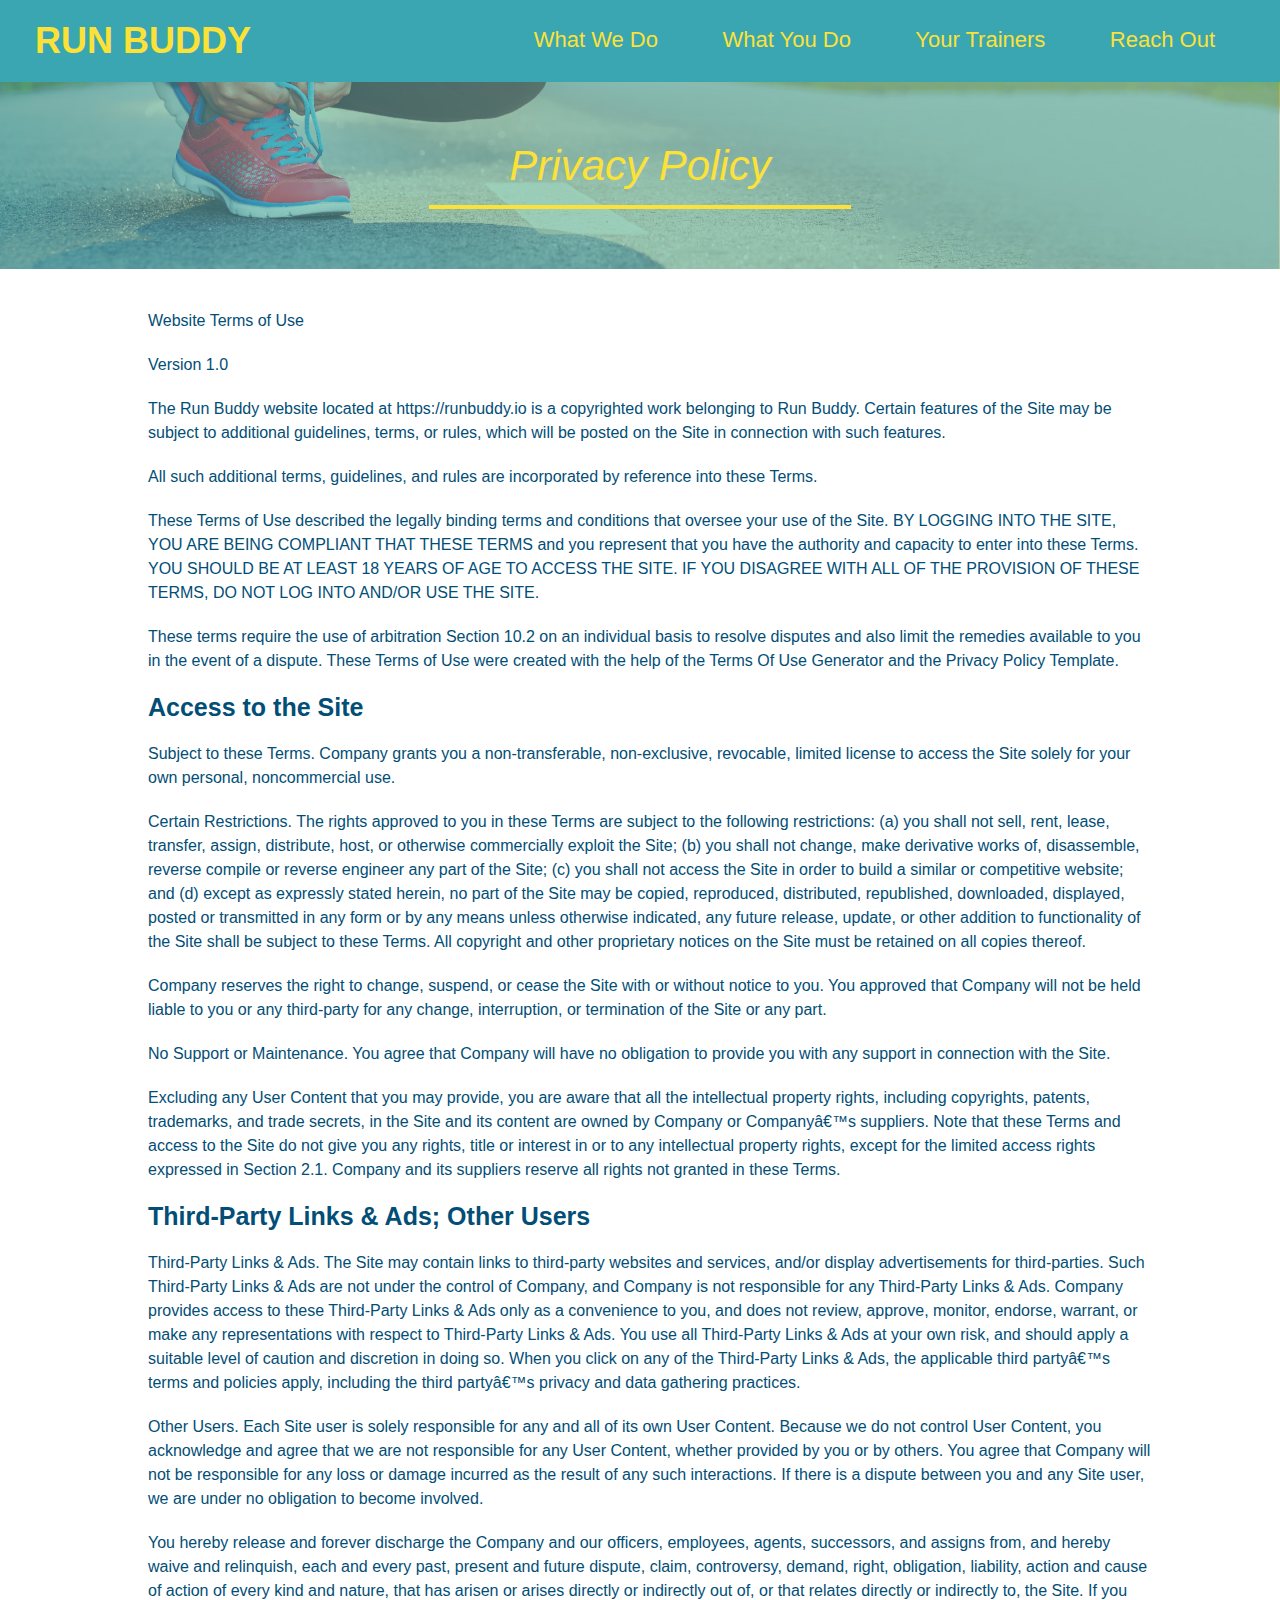
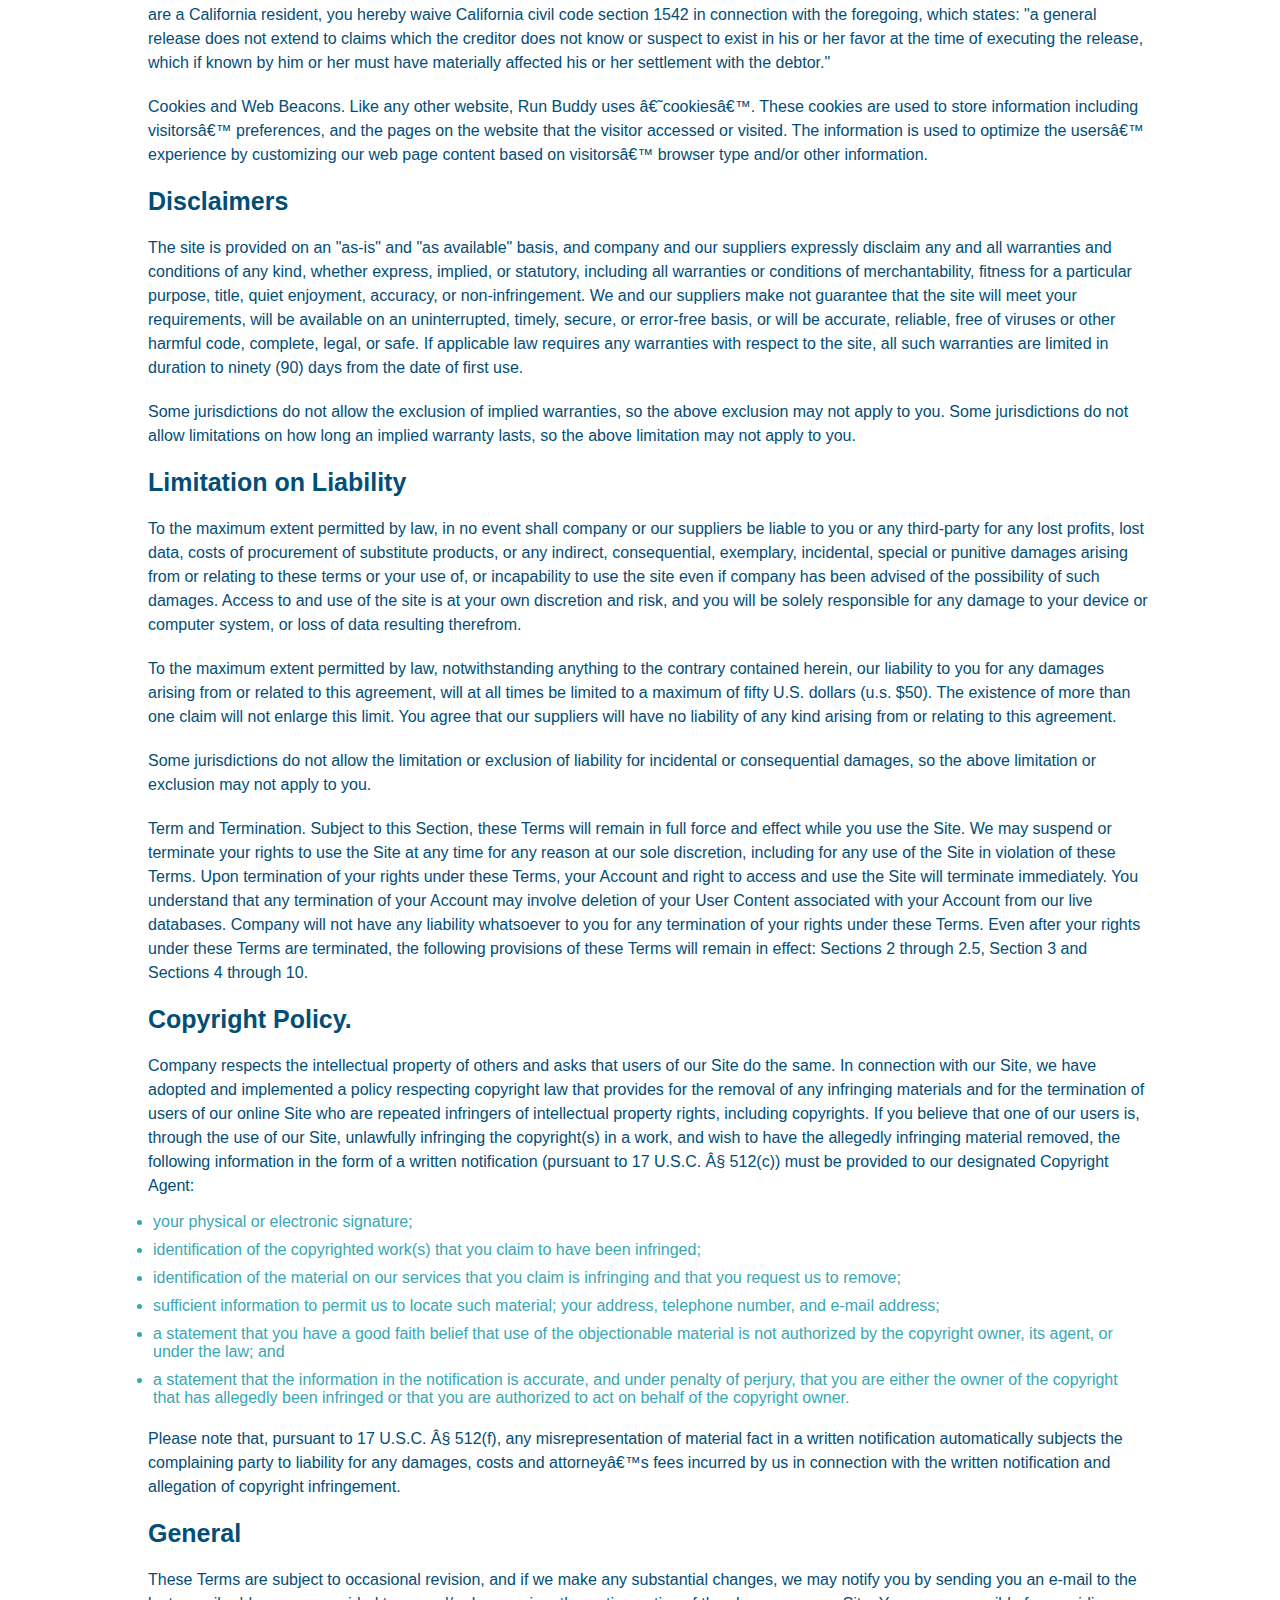
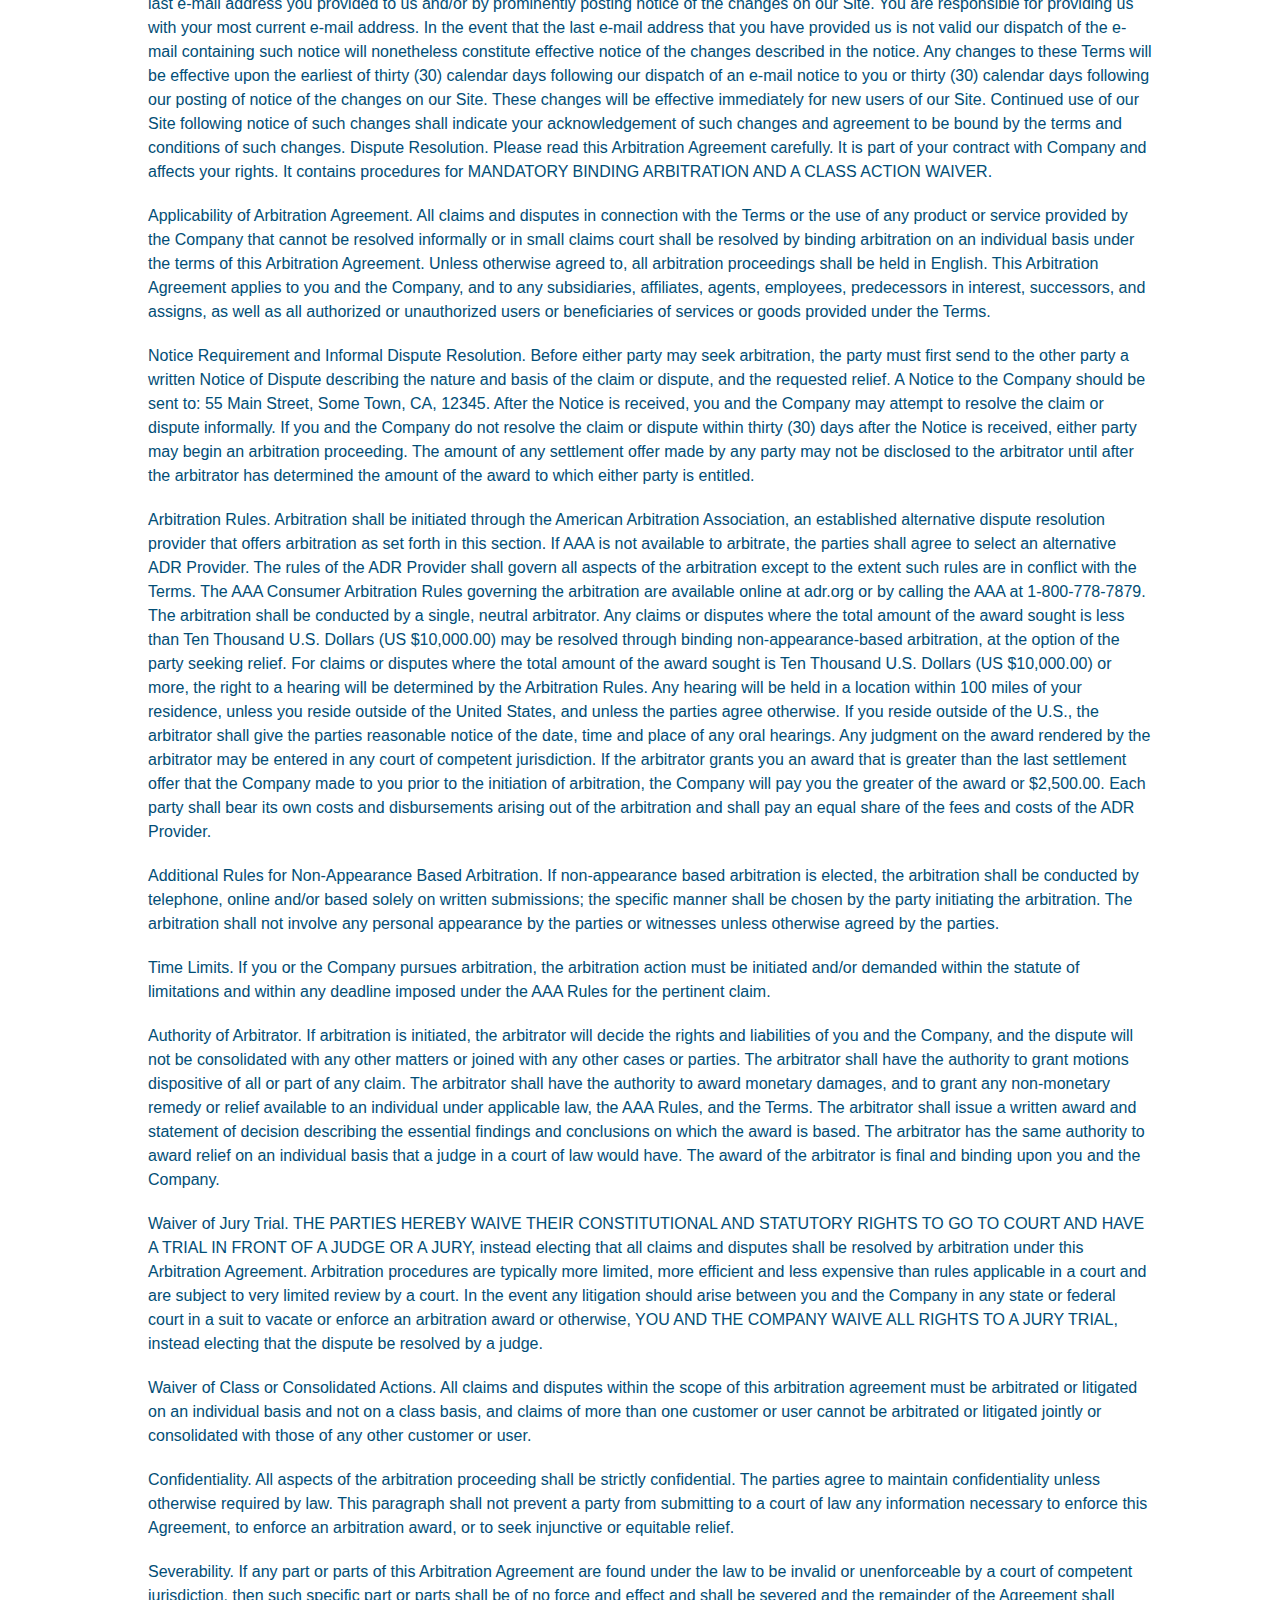
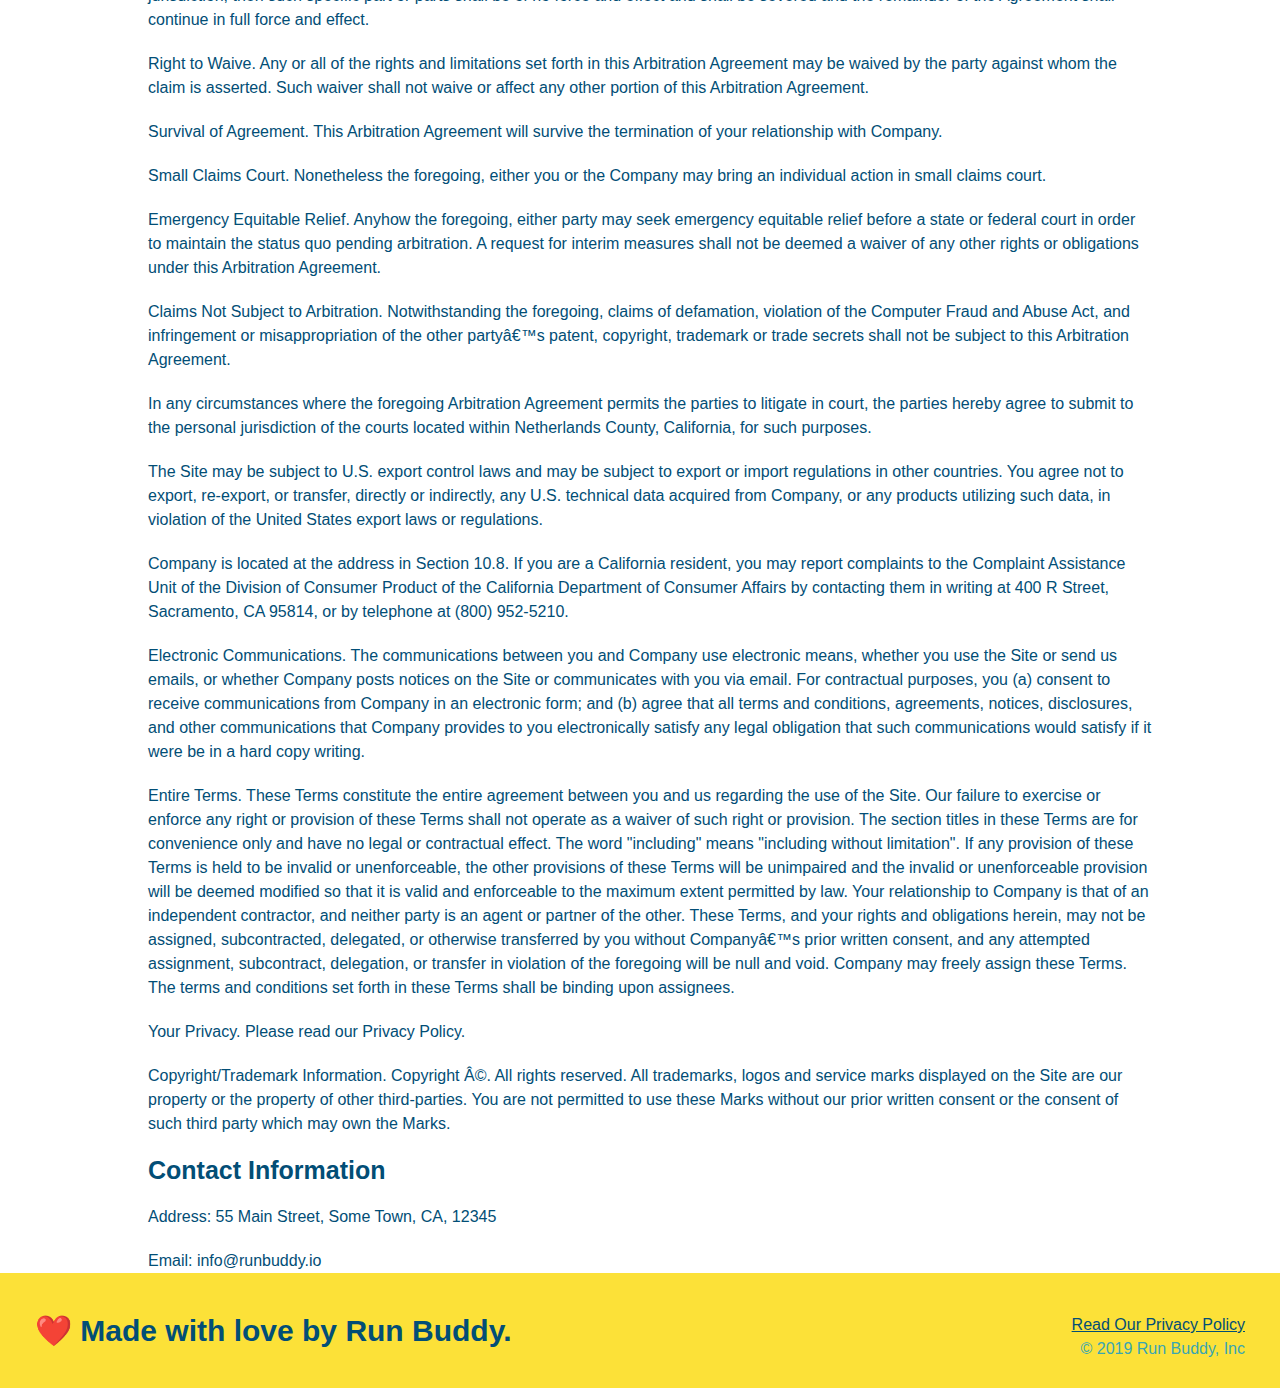
==== privacy-policy.html @ 6345a409 "added secondary style sheet and privacy" ====
<!DOCTYPE html>
<html lang="en">
    <head>
        <meta charset="UTF-8" />
        <link rel="stylesheet" href="./assets/css/style.css" />
        <link rel="stylesheet" href="./assets/css/secondary-styles.css" />
        <title>Privacy Policy - Run Buddy</title>
    </head>

    <body>
        <header>
    
            <h1>
              <a href="index.html">RUN BUDDY</a>
            </h1>
            
            <nav>
        
              <ul>
                <li>
                  <a href="./index.html#what-we-do">What We Do</a>
                </li>
        
                <li>
                  <a href="./index.html#what-you-do">What You Do</a>
                </li>
        
                <li>
                  <a href="./index.html#your-trainers">Your Trainers</a>
                </li>
        
                <li>
                  <a href="./index.html#reach-out">Reach Out</a>
                </li>
        
              </ul>
        
            </nav>
            
          </header>
    <section class="hero">
         <h2 class="page-title">
           Privacy Policy
            </h2>
    </section>
    <article class="secondary-content">
        <p>
            Website Terms of Use
          </p>
    
          <p>
            Version 1.0
          </p>
    
          <p>
            The Run Buddy website located at https://runbuddy.io is a copyrighted work belonging to Run Buddy. Certain
            features of the Site may be subject to additional guidelines, terms, or rules, which will be posted on the Site
            in connection with such features.
          </p>
    
          <p>
            All such additional terms, guidelines, and rules are incorporated by reference into these Terms.
          </p>
    
          <p>
            These Terms of Use described the legally binding terms and conditions that oversee your use of the Site. BY
            LOGGING INTO THE SITE, YOU ARE BEING COMPLIANT THAT THESE TERMS and you represent that you have the authority
            and capacity to enter into these Terms. YOU SHOULD BE AT LEAST 18 YEARS OF AGE TO ACCESS THE SITE. IF YOU
            DISAGREE WITH ALL OF THE PROVISION OF THESE TERMS, DO NOT LOG INTO AND/OR USE THE SITE.
          </p>
    
          <p>
            These terms require the use of arbitration Section 10.2 on an individual basis to resolve disputes and also
            limit the remedies available to you in the event of a dispute. These Terms of Use were created with the help of
            the Terms Of Use Generator and the Privacy Policy Template.
          </p>
    
          <h3>
            Access to the Site
          </h3>
    
          <p>
            Subject to these Terms. Company grants you a non-transferable, non-exclusive, revocable, limited license to
            access the Site solely for your own personal, noncommercial use.
          </p>
    
          <p>
            Certain Restrictions. The rights approved to you in these Terms are subject to the following restrictions: (a)
            you shall not sell, rent, lease, transfer, assign, distribute, host, or otherwise commercially exploit the Site;
            (b) you shall not change, make derivative works of, disassemble, reverse compile or reverse engineer any part of
            the Site; (c) you shall not access the Site in order to build a similar or competitive website; and (d) except
            as expressly stated herein, no part of the Site may be copied, reproduced, distributed, republished, downloaded,
            displayed, posted or transmitted in any form or by any means unless otherwise indicated, any future release,
            update, or other addition to functionality of the Site shall be subject to these Terms. All copyright and other
            proprietary notices on the Site must be retained on all copies thereof.
          </p>
    
          <p>
            Company reserves the right to change, suspend, or cease the Site with or without notice to you. You approved
            that Company will not be held liable to you or any third-party for any change, interruption, or termination of
            the Site or any part.
          </p>
    
          <p>
            No Support or Maintenance. You agree that Company will have no obligation to provide you with any support in
            connection with the Site.
          </p>
    
          <p>
            Excluding any User Content that you may provide, you are aware that all the intellectual property rights,
            including copyrights, patents, trademarks, and trade secrets, in the Site and its content are owned by Company
            or Companyâ€™s suppliers. Note that these Terms and access to the Site do not give you any rights, title or
            interest in or to any intellectual property rights, except for the limited access rights expressed in Section
            2.1. Company and its suppliers reserve all rights not granted in these Terms.
          </p>
    
          <h3>
            Third-Party Links & Ads; Other Users
          </h3>
    
          <p>
            Third-Party Links & Ads. The Site may contain links to third-party websites and services, and/or display
            advertisements for third-parties. Such Third-Party Links & Ads are not under the control of Company, and Company
            is not responsible for any Third-Party Links & Ads. Company provides access to these Third-Party Links & Ads
            only as a convenience to you, and does not review, approve, monitor, endorse, warrant, or make any
            representations with respect to Third-Party Links & Ads. You use all Third-Party Links & Ads at your own risk,
            and should apply a suitable level of caution and discretion in doing so. When you click on any of the
            Third-Party Links & Ads, the applicable third partyâ€™s terms and policies apply, including the third partyâ€™s
            privacy and data gathering practices.
          </p>
    
          <p>
            Other Users. Each Site user is solely responsible for any and all of its own User Content. Because we do not
            control User Content, you acknowledge and agree that we are not responsible for any User Content, whether
            provided by you or by others. You agree that Company will not be responsible for any loss or damage incurred as
            the result of any such interactions. If there is a dispute between you and any Site user, we are under no
            obligation to become involved.
          </p>
    
          <p>
            You hereby release and forever discharge the Company and our officers, employees, agents, successors, and
            assigns from, and hereby waive and relinquish, each and every past, present and future dispute, claim,
            controversy, demand, right, obligation, liability, action and cause of action of every kind and nature, that has
            arisen or arises directly or indirectly out of, or that relates directly or indirectly to, the Site. If you are
            a California resident, you hereby waive California civil code section 1542 in connection with the foregoing,
            which states: "a general release does not extend to claims which the creditor does not know or suspect to exist
            in his or her favor at the time of executing the release, which if known by him or her must have materially
            affected his or her settlement with the debtor."
          </p>
    
          <p>
            Cookies and Web Beacons. Like any other website, Run Buddy uses â€˜cookiesâ€™. These cookies are used to store
            information including visitorsâ€™ preferences, and the pages on the website that the visitor accessed or visited.
            The information is used to optimize the usersâ€™ experience by customizing our web page content based on visitorsâ€™
            browser type and/or other information.
          </p>
    
          <h3>
            Disclaimers
          </h3>
    
          <p>
            The site is provided on an "as-is" and "as available" basis, and company and our suppliers expressly disclaim
            any and all warranties and conditions of any kind, whether express, implied, or statutory, including all
            warranties or conditions of merchantability, fitness for a particular purpose, title, quiet enjoyment, accuracy,
            or non-infringement. We and our suppliers make not guarantee that the site will meet your requirements, will be
            available on an uninterrupted, timely, secure, or error-free basis, or will be accurate, reliable, free of
            viruses or other harmful code, complete, legal, or safe. If applicable law requires any warranties with respect
            to the site, all such warranties are limited in duration to ninety (90) days from the date of first use.
          </p>
    
          <p>
            Some jurisdictions do not allow the exclusion of implied warranties, so the above exclusion may not apply to
            you. Some jurisdictions do not allow limitations on how long an implied warranty lasts, so the above limitation
            may not apply to you.
          </p>
    
          <h3>
            Limitation on Liability
          </h3>
    
          <p>
            To the maximum extent permitted by law, in no event shall company or our suppliers be liable to you or any
            third-party for any lost profits, lost data, costs of procurement of substitute products, or any indirect,
            consequential, exemplary, incidental, special or punitive damages arising from or relating to these terms or
            your use of, or incapability to use the site even if company has been advised of the possibility of such
            damages. Access to and use of the site is at your own discretion and risk, and you will be solely responsible
            for any damage to your device or computer system, or loss of data resulting therefrom.
          </p>
    
          <p>
            To the maximum extent permitted by law, notwithstanding anything to the contrary contained herein, our liability
            to you for any damages arising from or related to this agreement, will at all times be limited to a maximum of
            fifty U.S. dollars (u.s. $50). The existence of more than one claim will not enlarge this limit. You agree that
            our suppliers will have no liability of any kind arising from or relating to this agreement.
          </p>
    
          <p>
            Some jurisdictions do not allow the limitation or exclusion of liability for incidental or consequential
            damages, so the above limitation or exclusion may not apply to you.
          </p>
    
          <p>
            Term and Termination. Subject to this Section, these Terms will remain in full force and effect while you use
            the Site. We may suspend or terminate your rights to use the Site at any time for any reason at our sole
            discretion, including for any use of the Site in violation of these Terms. Upon termination of your rights under
            these Terms, your Account and right to access and use the Site will terminate immediately. You understand that
            any termination of your Account may involve deletion of your User Content associated with your Account from our
            live databases. Company will not have any liability whatsoever to you for any termination of your rights under
            these Terms. Even after your rights under these Terms are terminated, the following provisions of these Terms
            will remain in effect: Sections 2 through 2.5, Section 3 and Sections 4 through 10.
          </p>
    
          <h3>
            Copyright Policy.
          </h3>
    
          <p>
            Company respects the intellectual property of others and asks that users of our Site do the same. In connection
            with our Site, we have adopted and implemented a policy respecting copyright law that provides for the removal
            of any infringing materials and for the termination of users of our online Site who are repeated infringers of
            intellectual property rights, including copyrights. If you believe that one of our users is, through the use of
            our Site, unlawfully infringing the copyright(s) in a work, and wish to have the allegedly infringing material
            removed, the following information in the form of a written notification (pursuant to 17 U.S.C. Â§ 512(c)) must
            be provided to our designated Copyright Agent:
          </p>
    
          <ul>
            <li>
              your physical or electronic signature;
            </li>
            <li>
              identification of the copyrighted work(s) that you claim to have been infringed;
            </li>
            <li>
              identification of the material on our services that you claim is infringing and that you request us to remove;
            </li>
            <li>
              sufficient information to permit us to locate such material; your address, telephone number, and e-mail
              address;
            </li>
            <li>
              a statement that you have a good faith belief that use of the objectionable material is not authorized by the
              copyright owner, its agent, or under the law; and
            </li>
            <li>
              a statement that the information in the notification is accurate, and under penalty of perjury, that you are
              either the owner of the copyright that has allegedly been infringed or that you are authorized to act on
              behalf of the copyright owner.
            </li>
          </ul>
    
          <p>
            Please note that, pursuant to 17 U.S.C. Â§ 512(f), any misrepresentation of material fact in a written
            notification automatically subjects the complaining party to liability for any damages, costs and attorneyâ€™s
            fees incurred by us in connection with the written notification and allegation of copyright infringement.
          </p>
    
          <h3>
            General
          </h3>
    
          <p>
            These Terms are subject to occasional revision, and if we make any substantial changes, we may notify you by
            sending you an e-mail to the last e-mail address you provided to us and/or by prominently posting notice of the
            changes on our Site. You are responsible for providing us with your most current e-mail address. In the event
            that the last e-mail address that you have provided us is not valid our dispatch of the e-mail containing such
            notice will nonetheless constitute effective notice of the changes described in the notice. Any changes to these
            Terms will be effective upon the earliest of thirty (30) calendar days following our dispatch of an e-mail
            notice to you or thirty (30) calendar days following our posting of notice of the changes on our Site. These
            changes will be effective immediately for new users of our Site. Continued use of our Site following notice of
            such changes shall indicate your acknowledgement of such changes and agreement to be bound by the terms and
            conditions of such changes. Dispute Resolution. Please read this Arbitration Agreement carefully. It is part of
            your contract with Company and affects your rights. It contains procedures for MANDATORY BINDING ARBITRATION AND
            A CLASS ACTION WAIVER.
          </p>
    
          <p>
            Applicability of Arbitration Agreement. All claims and disputes in connection with the Terms or the use of any
            product or service provided by the Company that cannot be resolved informally or in small claims court shall be
            resolved by binding arbitration on an individual basis under the terms of this Arbitration Agreement. Unless
            otherwise agreed to, all arbitration proceedings shall be held in English. This Arbitration Agreement applies to
            you and the Company, and to any subsidiaries, affiliates, agents, employees, predecessors in interest,
            successors, and assigns, as well as all authorized or unauthorized users or beneficiaries of services or goods
            provided under the Terms.
          </p>
    
          <p>
            Notice Requirement and Informal Dispute Resolution. Before either party may seek arbitration, the party must
            first send to the other party a written Notice of Dispute describing the nature and basis of the claim or
            dispute, and the requested relief. A Notice to the Company should be sent to: 55 Main Street, Some Town, CA,
            12345. After the Notice is received, you and the Company may attempt to resolve the claim or dispute informally.
            If you and the Company do not resolve the claim or dispute within thirty (30) days after the Notice is received,
            either party may begin an arbitration proceeding. The amount of any settlement offer made by any party may not
            be disclosed to the arbitrator until after the arbitrator has determined the amount of the award to which either
            party is entitled.
          </p>
    
          <p>
            Arbitration Rules. Arbitration shall be initiated through the American Arbitration Association, an established
            alternative dispute resolution provider that offers arbitration as set forth in this section. If AAA is not
            available to arbitrate, the parties shall agree to select an alternative ADR Provider. The rules of the ADR
            Provider shall govern all aspects of the arbitration except to the extent such rules are in conflict with the
            Terms. The AAA Consumer Arbitration Rules governing the arbitration are available online at adr.org or by
            calling the AAA at 1-800-778-7879. The arbitration shall be conducted by a single, neutral arbitrator. Any
            claims or disputes where the total amount of the award sought is less than Ten Thousand U.S. Dollars (US
            $10,000.00) may be resolved through binding non-appearance-based arbitration, at the option of the party seeking
            relief. For claims or disputes where the total amount of the award sought is Ten Thousand U.S. Dollars (US
            $10,000.00) or more, the right to a hearing will be determined by the Arbitration Rules. Any hearing will be
            held in a location within 100 miles of your residence, unless you reside outside of the United States, and
            unless the parties agree otherwise. If you reside outside of the U.S., the arbitrator shall give the parties
            reasonable notice of the date, time and place of any oral hearings. Any judgment on the award rendered by the
            arbitrator may be entered in any court of competent jurisdiction. If the arbitrator grants you an award that is
            greater than the last settlement offer that the Company made to you prior to the initiation of arbitration, the
            Company will pay you the greater of the award or $2,500.00. Each party shall bear its own costs and
            disbursements arising out of the arbitration and shall pay an equal share of the fees and costs of the ADR
            Provider.
          </p>
    
          <p>
            Additional Rules for Non-Appearance Based Arbitration. If non-appearance based arbitration is elected, the
            arbitration shall be conducted by telephone, online and/or based solely on written submissions; the specific
            manner shall be chosen by the party initiating the arbitration. The arbitration shall not involve any personal
            appearance by the parties or witnesses unless otherwise agreed by the parties.
          </p>
    
          <p>
            Time Limits. If you or the Company pursues arbitration, the arbitration action must be initiated and/or demanded
            within the statute of limitations and within any deadline imposed under the AAA Rules for the pertinent claim.
          </p>
    
          <p>
            Authority of Arbitrator. If arbitration is initiated, the arbitrator will decide the rights and liabilities of
            you and the Company, and the dispute will not be consolidated with any other matters or joined with any other
            cases or parties. The arbitrator shall have the authority to grant motions dispositive of all or part of any
            claim. The arbitrator shall have the authority to award monetary damages, and to grant any non-monetary remedy
            or relief available to an individual under applicable law, the AAA Rules, and the Terms. The arbitrator shall
            issue a written award and statement of decision describing the essential findings and conclusions on which the
            award is based. The arbitrator has the same authority to award relief on an individual basis that a judge in a
            court of law would have. The award of the arbitrator is final and binding upon you and the Company.
          </p>
    
          <p>
            Waiver of Jury Trial. THE PARTIES HEREBY WAIVE THEIR CONSTITUTIONAL AND STATUTORY RIGHTS TO GO TO COURT AND HAVE
            A TRIAL IN FRONT OF A JUDGE OR A JURY, instead electing that all claims and disputes shall be resolved by
            arbitration under this Arbitration Agreement. Arbitration procedures are typically more limited, more efficient
            and less expensive than rules applicable in a court and are subject to very limited review by a court. In the
            event any litigation should arise between you and the Company in any state or federal court in a suit to vacate
            or enforce an arbitration award or otherwise, YOU AND THE COMPANY WAIVE ALL RIGHTS TO A JURY TRIAL, instead
            electing that the dispute be resolved by a judge.
          </p>
    
          <p>
            Waiver of Class or Consolidated Actions. All claims and disputes within the scope of this arbitration agreement
            must be arbitrated or litigated on an individual basis and not on a class basis, and claims of more than one
            customer or user cannot be arbitrated or litigated jointly or consolidated with those of any other customer or
            user.
          </p>
    
          <p>
            Confidentiality. All aspects of the arbitration proceeding shall be strictly confidential. The parties agree to
            maintain confidentiality unless otherwise required by law. This paragraph shall not prevent a party from
            submitting to a court of law any information necessary to enforce this Agreement, to enforce an arbitration
            award, or to seek injunctive or equitable relief.
          </p>
    
          <p>
            Severability. If any part or parts of this Arbitration Agreement are found under the law to be invalid or
            unenforceable by a court of competent jurisdiction, then such specific part or parts shall be of no force and
            effect and shall be severed and the remainder of the Agreement shall continue in full force and effect.
          </p>
    
          <p>
            Right to Waive. Any or all of the rights and limitations set forth in this Arbitration Agreement may be waived
            by the party against whom the claim is asserted. Such waiver shall not waive or affect any other portion of this
            Arbitration Agreement.
          </p>
    
          <p>
            Survival of Agreement. This Arbitration Agreement will survive the termination of your relationship with
            Company.
          </p>
    
          <p>
            Small Claims Court. Nonetheless the foregoing, either you or the Company may bring an individual action in small
            claims court.
          </p>
    
          <p>
            Emergency Equitable Relief. Anyhow the foregoing, either party may seek emergency equitable relief before a
            state or federal court in order to maintain the status quo pending arbitration. A request for interim measures
            shall not be deemed a waiver of any other rights or obligations under this Arbitration Agreement.
          </p>
    
          <p>
            Claims Not Subject to Arbitration. Notwithstanding the foregoing, claims of defamation, violation of the
            Computer Fraud and Abuse Act, and infringement or misappropriation of the other partyâ€™s patent, copyright,
            trademark or trade secrets shall not be subject to this Arbitration Agreement.
          </p>
    
          <p>
            In any circumstances where the foregoing Arbitration Agreement permits the parties to litigate in court, the
            parties hereby agree to submit to the personal jurisdiction of the courts located within Netherlands County,
            California, for such purposes.
          </p>
    
          <p>
            The Site may be subject to U.S. export control laws and may be subject to export or import regulations in other
            countries. You agree not to export, re-export, or transfer, directly or indirectly, any U.S. technical data
            acquired from Company, or any products utilizing such data, in violation of the United States export laws or
            regulations.
          </p>
    
          <p>
            Company is located at the address in Section 10.8. If you are a California resident, you may report complaints
            to the Complaint Assistance Unit of the Division of Consumer Product of the California Department of Consumer
            Affairs by contacting them in writing at 400 R Street, Sacramento, CA 95814, or by telephone at (800) 952-5210.
          </p>
    
          <p>
            Electronic Communications. The communications between you and Company use electronic means, whether you use the
            Site or send us emails, or whether Company posts notices on the Site or communicates with you via email. For
            contractual purposes, you (a) consent to receive communications from Company in an electronic form; and (b)
            agree that all terms and conditions, agreements, notices, disclosures, and other communications that Company
            provides to you electronically satisfy any legal obligation that such communications would satisfy if it were be
            in a hard copy writing.
          </p>
    
          <p>
            Entire Terms. These Terms constitute the entire agreement between you and us regarding the use of the Site. Our
            failure to exercise or enforce any right or provision of these Terms shall not operate as a waiver of such right
            or provision. The section titles in these Terms are for convenience only and have no legal or contractual
            effect. The word "including" means "including without limitation". If any provision of these Terms is held to be
            invalid or unenforceable, the other provisions of these Terms will be unimpaired and the invalid or
            unenforceable provision will be deemed modified so that it is valid and enforceable to the maximum extent
            permitted by law. Your relationship to Company is that of an independent contractor, and neither party is an
            agent or partner of the other. These Terms, and your rights and obligations herein, may not be assigned,
            subcontracted, delegated, or otherwise transferred by you without Companyâ€™s prior written consent, and any
            attempted assignment, subcontract, delegation, or transfer in violation of the foregoing will be null and void.
            Company may freely assign these Terms. The terms and conditions set forth in these Terms shall be binding upon
            assignees.
          </p>
    
          <p>
            Your Privacy. Please read our Privacy Policy.
          </p>
    
          <p>
            Copyright/Trademark Information. Copyright Â©. All rights reserved. All trademarks, logos and service marks
            displayed on the Site are our property or the property of other third-parties. You are not permitted to use
            these Marks without our prior written consent or the consent of such third party which may own the Marks.
          </p>
    
          <h3>
            Contact Information
          </h3>
    
          <p>
            Address: 55 Main Street, Some Town, CA, 12345
          </p>
    
          <p>
            Email: info@runbuddy.io
          </p>
    </article>

          <!-- footer -->
  <footer>
    <h2>❤️ Made with love by Run Buddy.</h2>
    <div>
        <a href="./privacy-policy.html">Read Our Privacy Policy</a><br />
        &copy; 2019 Run Buddy, Inc
    </div>
  </footer>
    </body>
</html>
---- assets/css/style.css ----
* {
    margin: 0;
    padding: 0;
    box-sizing: border-box;
}

body {
    color: #39a6b2;
    font-family: Helvetica, Arial, sans-serif;
}

/* apply styles to <header> */
header {
    padding: 20px 35px;
    background-color: #39a6b2;
}

header h1 {
    font-weight: bold;
    font-size: 36px;
    color: #fce138;
    margin: 0;
    display: inline;
}

header a {
    text-decoration: none;
    color: #fce138;
}

header nav {
    float:right;
    margin: 7px 0;
}

header nav ul li {
    display:inline;
}

header nav ul li a {
    margin: 0 30px;
    font-weight: lighter;
    font-size: 22px;
}

footer {
    background: #fce138;
    width: 100%;
    padding: 40px 35px;
}

footer h2 {
    display: inline;
    color: #024e76;
    font-size: 30px;
    margin: 0;
}

footer div {
    float: right;
    line-height: 1.5;
    text-align: right;
}

footer a {
    color: #024e76;
}

section {
    padding: 60px;
}

/* Hero Style Start*/

.hero {
    background-image: url("../Images/hero-bg.jpeg");
    height: 600px;
    background-size: cover;
    background-position: center;
    position: relative;
}

/*Hero Style End*/

/* hero-form Style Start */
.hero-form {
    border: 3px solid #024e76;
    background-color: #fce138;
    padding: 20px;
    width: 500px;
    color: #024e76;
    position: absolute;
    bottom: 120px;
    right: 140px;
}
/* hero-form style end

/* h3 style properties start */
.hero-form h3 {
    margin: 0;
    font-size: 24px;
}
/* h3 style properties end*/

/* add spacing to p element*/
.hero-form p {
    margin: 5px 0 15px 0;
}
/* spacing to p elements end*/

/* Add form-input style properties */
.form-input {
    border: 1px solid #024e76;
    display: block;
    padding: 7px 15px;
    font-size: 16px;
    color: #024e76;
    width: 100%;
    margin-bottom: 15px;
}

/* add radio button style properties */
.hero-form label {
    margin: 0 5px;
}
/* radio button style properties end*/

/* hero form button style properties */
.hero-form button {
    color: #fce138;
    background-color: #024e76;
    border: none;
    padding: 10px 20px;
    font-size: 16px;
}
/* Hero Styles End */

/* what we do style properties*/
.intro {
    text-align: center;
}

.intro p {
    line-height: 1.7;
    color: #39a6b2;
    width: 80%;
    font-size: 20px;
    margin: 0 auto;
}
/* what we do style properties end*/

/* what you do style properties*/

.steps {
    text-align: center;
    background: #fce138;
}
/* steps style properties start */ 
.steps div {
    margin-bottom: 80px;
}

.steps img {
    width: 15%;
    margin: 10px 0;
}

.steps h3 {
    color: #024e76;
    font-size: 46px;
    margin-top: 10px;
}

.steps p {
    color: #39a6b2;
    font-size: 23px;
}

.steps span {
    font-size: 38px;
}
/* Steps style properties end */

/* Section style properties */
.section-title {
    font-size: 55px;
    color: #024e76;
    margin-bottom: 35px;
    padding: 0 100px 20px 100px;
    display: inline-block;
    border-bottom: 3px solid;
}

/* Border Style Properties */
.primary-border {
    border-color: #fce138;
}

.secondary-border {
    border-color: #39a6b2;
}

/* trainer style properties start */

.trainers {
    text-align: center;
}

.trainer {
    width: 900px;
    margin: 0 auto 30px auto;
    background: #024e76;
    color: #fce138;
    overflow: auto;
}

.trainer img{
    width: 35%;
    float: left;
}

.trainer-bio {
    padding: 35px;
    float: left;
    width: 65%;
}

.text-left {
    text-align: left;
}

.text-right {
    text-align: right;
}

.trainer-bio h3 {
    font-size: 32px;
    margin-bottom: 8px;
}

.trainer-bio h4 {
    font-weight: lighter;
    font-size: 26px;
    margin-bottom: 25px;
}

.trainer-bio p {
    font-size: 17px;
    line-height: 1.3;
}
/* end trainer style properties */

/* reach out style properties */

.contact {
    text-align: center;
    background: #024e76;
}

.contact h2 {
    color: #fce138;
}

.contact-info iframe {
    width: 400px;
    height: 400px;
}

.contact-info div {
    width: 410px;
    display:inline-block;
    vertical-align: top;
    text-align: left;
    margin: 30px 0 0 60px;
    color: white;
}

.contact-info h3 {
    color: #fce138;
    font-size: 32px;
}
.contact-info p, .contact-info address {
    margin: 20px 0;
    line-height: 1.5;
    font-size: 20px;
    font-style: normal;
}

.contact-info a {
    color: #fce138;
}

/* reach out style properties end*/
---- assets/css/secondary-styles.css ----
.hero {
    background-position: bottom;
    height: auto;
    text-align: center;
    margin-bottom: 40px;
}

.page-title {
    color: #fce138;
    display: inline-block;
    border-bottom: 4px solid #fce138;
    padding: 0 80px 15px 80px;
    font-weight: normal;
    font-size: 42px;
    font-style: italic;
}

.secondary-content {
    width: 80%;
    margin: 0 auto;
    color: #024e76;
}

.secondary-content h3 {
    font-size: 25px;
    margin: 20px 0 0 20px;
}

.secondary-content p {
    font-size: 16px;
    line-height: 1.5;
    margin: 20px 0 0 20px;
}

.secondary-content ul {
    margin: 15px 20px 20px 15px;
}

.secondary-content li {
    color: #39a6b2;
    margin: 10px 0 0 10px;
}
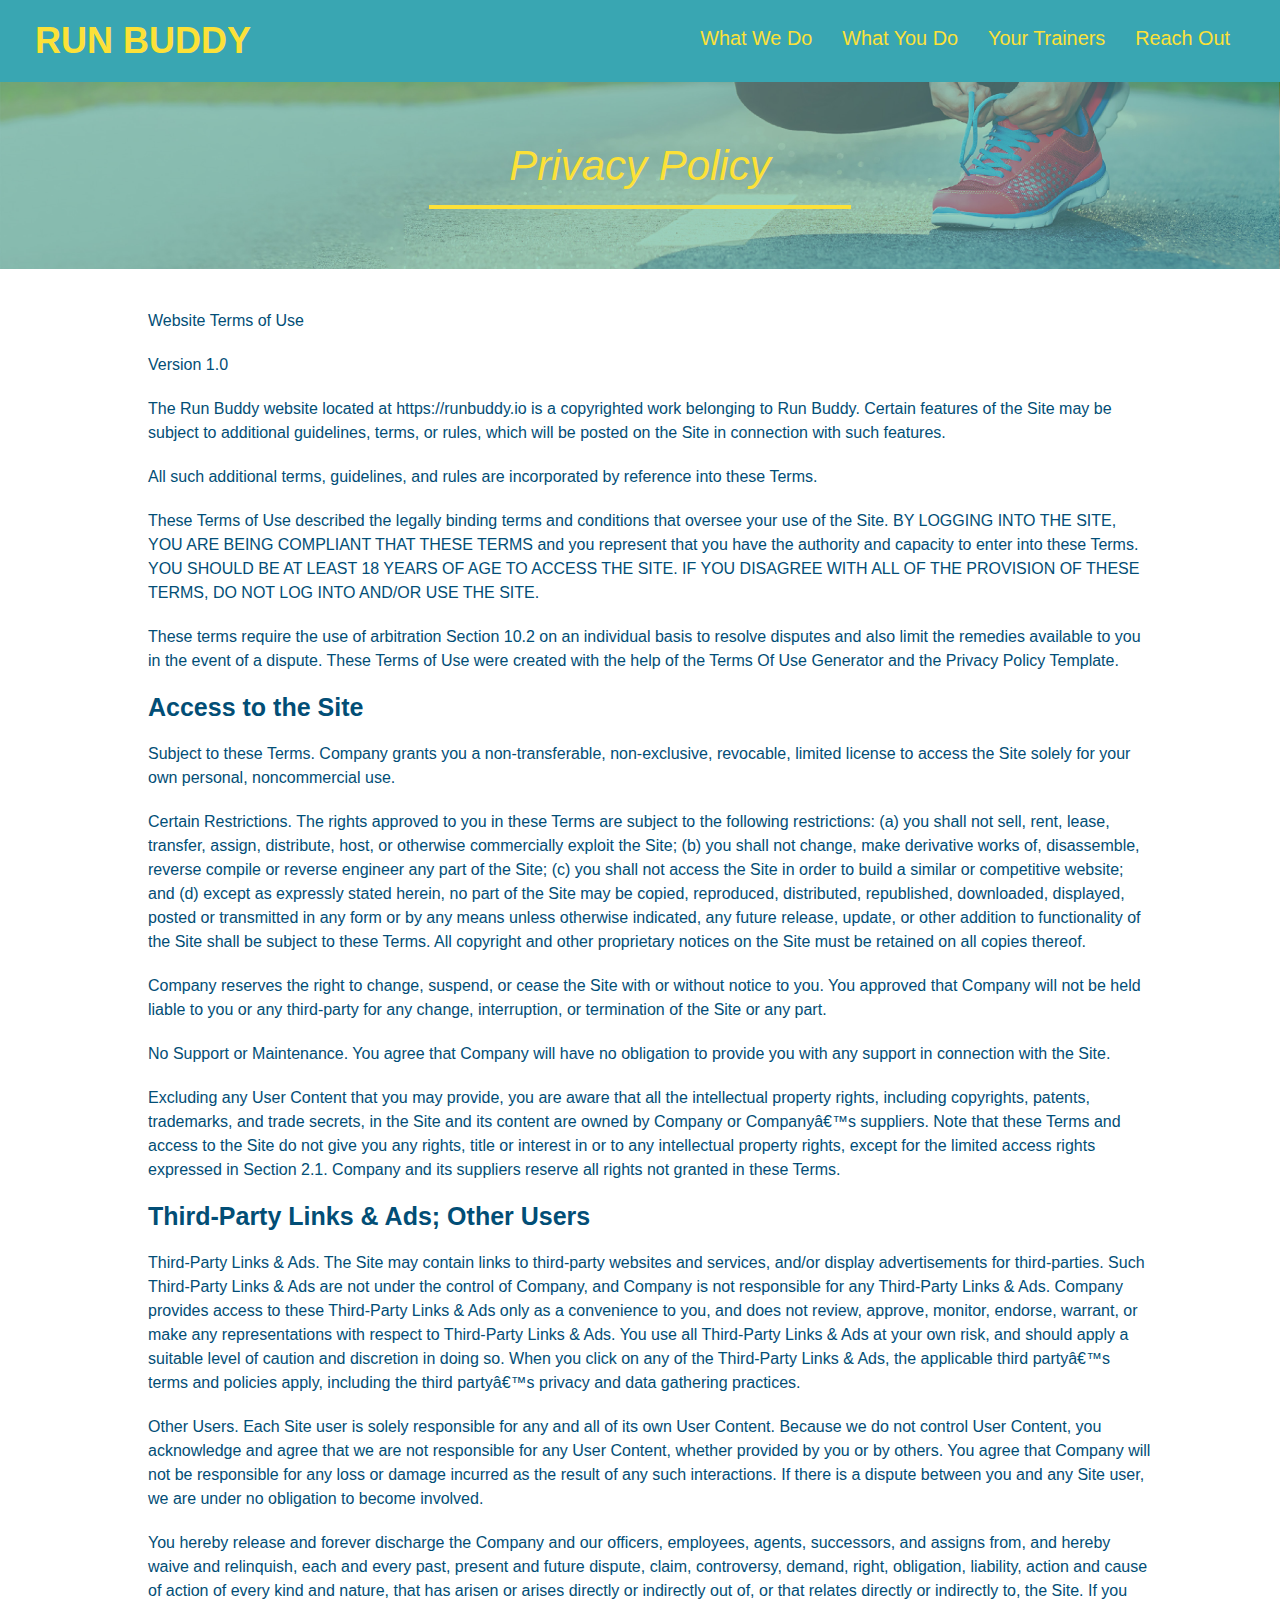
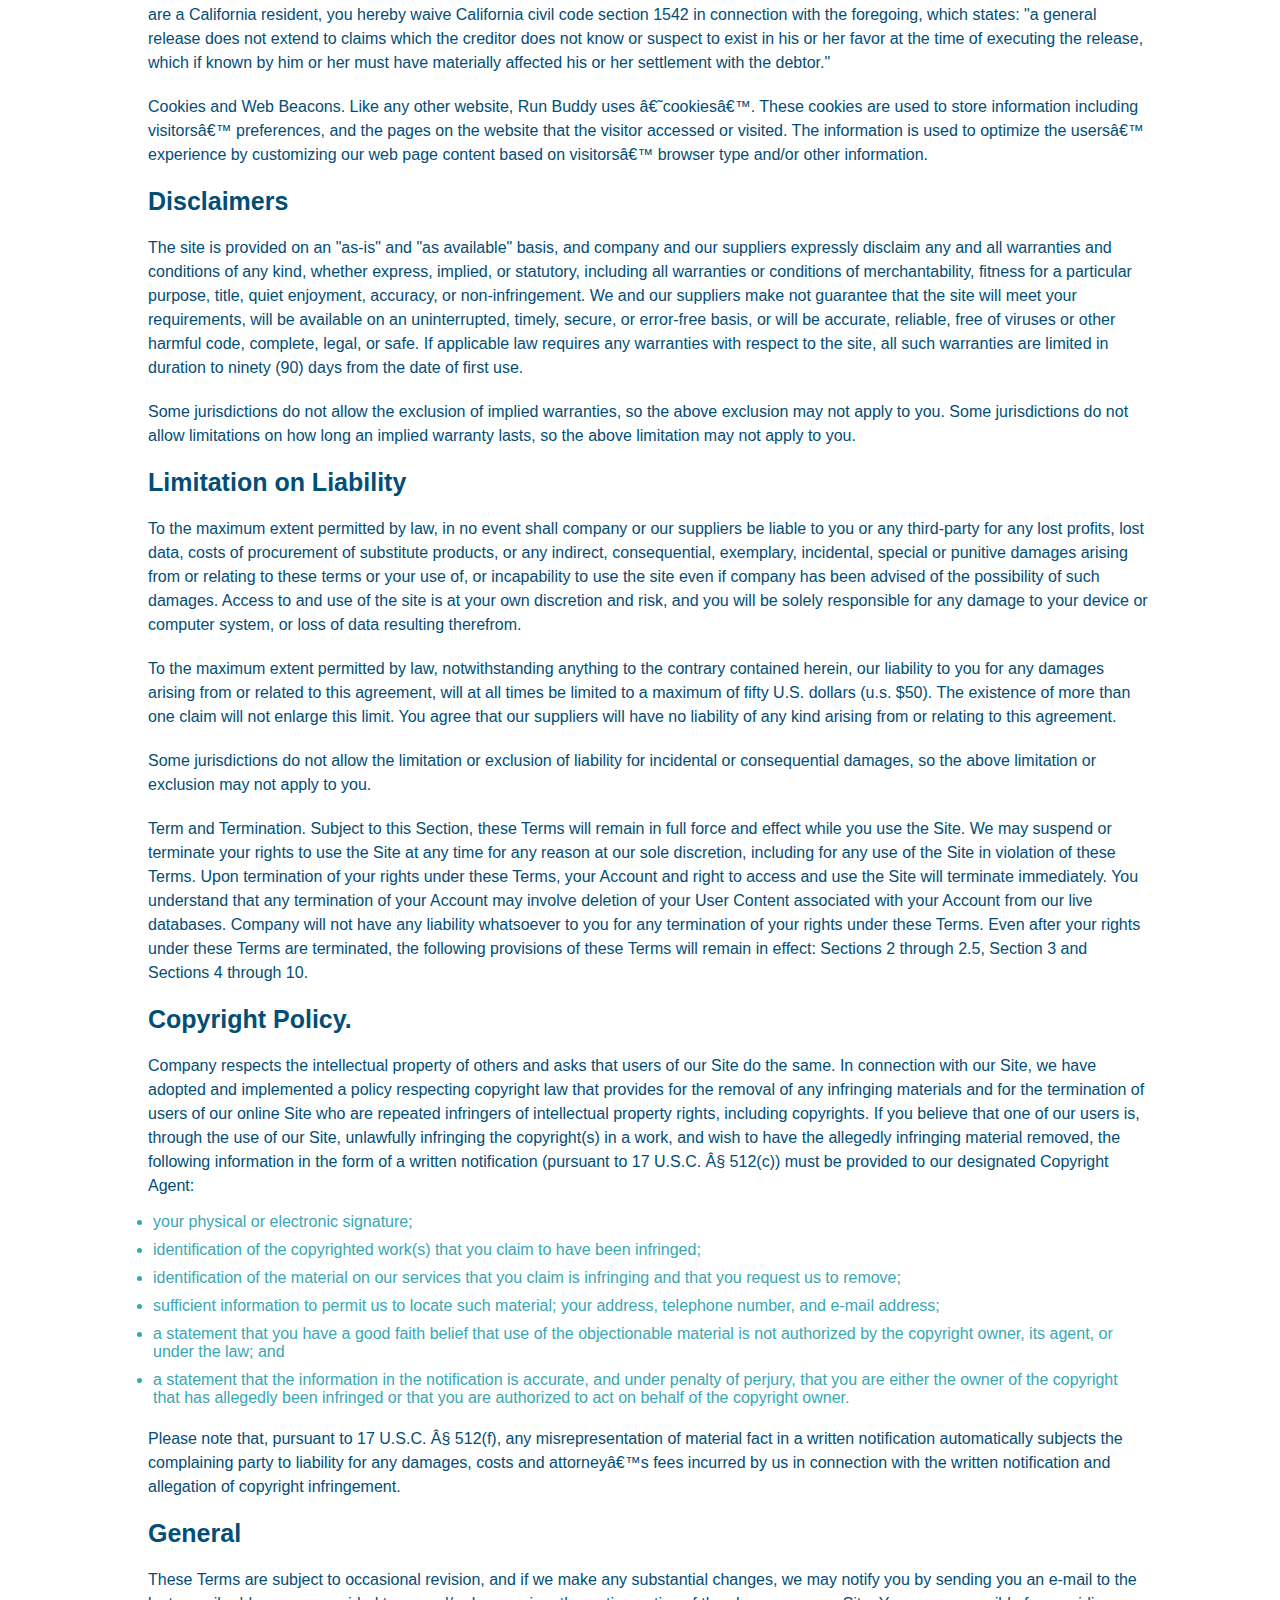
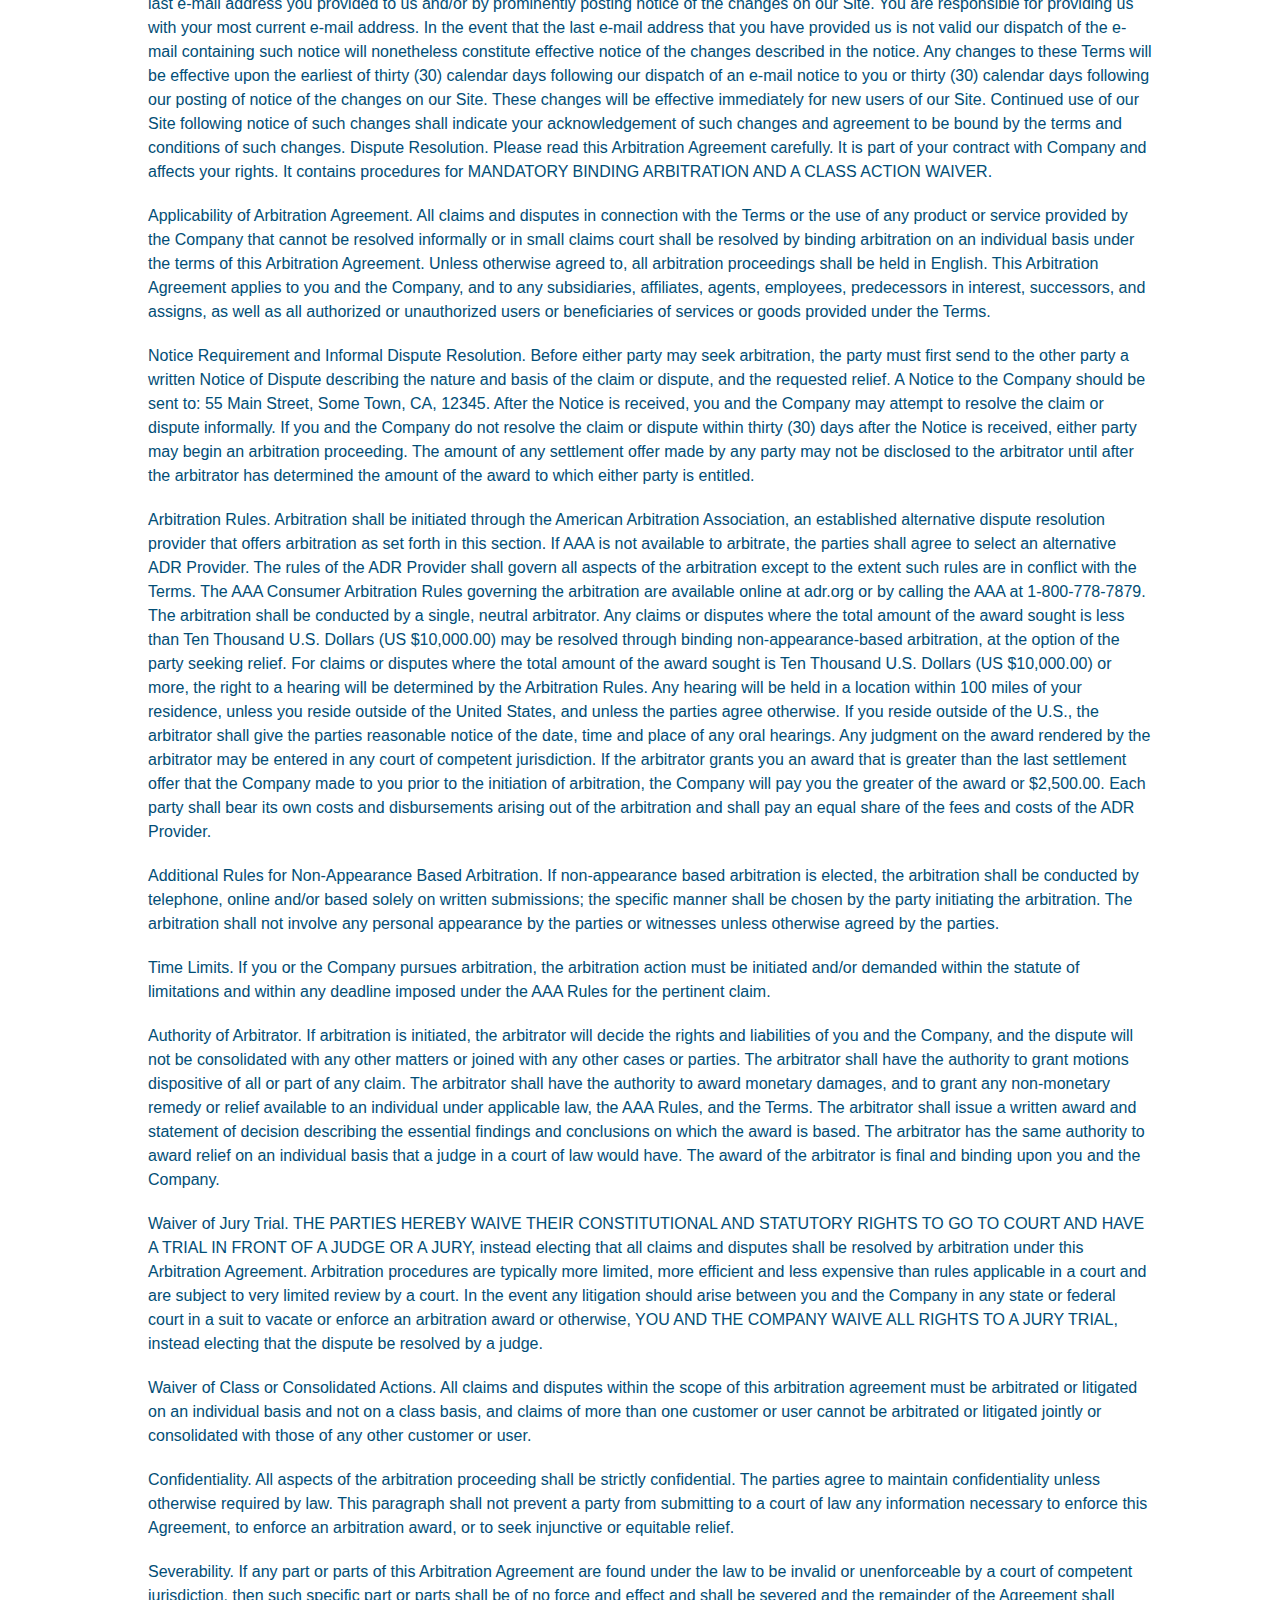
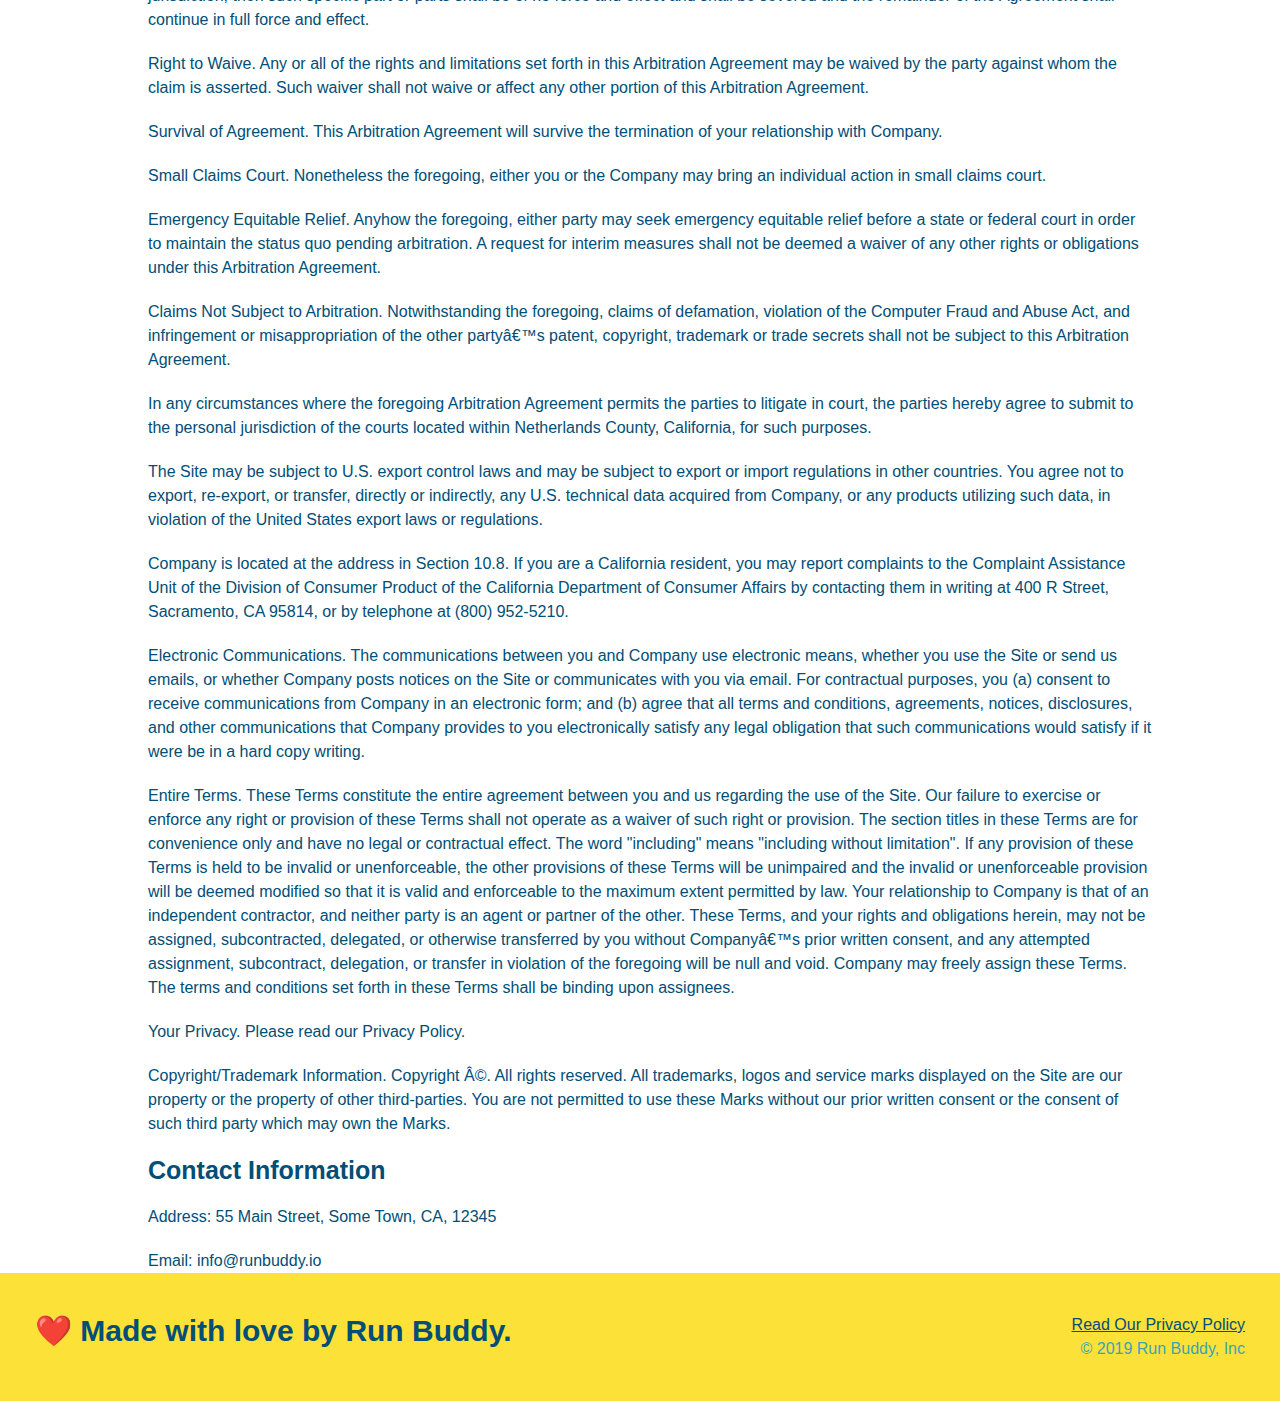
==== commit 677f064e: "added media query CSS styles" ====
--- a/privacy-policy.html
+++ b/privacy-policy.html
@@ -1,6 +1,7 @@
 <!DOCTYPE html>
 <html lang="en">
     <head>
+        <meta name="viewport" content="width=device-width, initial-scale=1.0"/>
         <meta charset="UTF-8" />
         <link rel="stylesheet" href="./assets/css/style.css" />
         <link rel="stylesheet" href="./assets/css/secondary-styles.css" />
--- a/assets/css/style.css
+++ b/assets/css/style.css
@@ -13,6 +13,9 @@
 header {
     padding: 20px 35px;
     background-color: #39a6b2;
+    display: flex;
+    justify-content: space-between;
+    flex-wrap: wrap;
 }
 
 header h1 {
@@ -20,7 +23,7 @@
     font-size: 36px;
     color: #fce138;
     margin: 0;
-    display: inline;
+    
 }
 
 header a {
@@ -29,35 +32,39 @@
 }
 
 header nav {
-    float:right;
     margin: 7px 0;
 }
 
-header nav ul li {
-    display:inline;
+header nav ul {
+    display: flex;
+    flex-wrap: wrap;
+    justify-content: space-between;
+    align-items: center;
+    list-style: none;
 }
 
 header nav ul li a {
-    margin: 0 30px;
+    padding: 10px 15px;
     font-weight: lighter;
-    font-size: 22px;
+    font-size: 1.55vw;
 }
 
 footer {
     background: #fce138;
     width: 100%;
     padding: 40px 35px;
+    display: flex;
+    justify-content: space-between;
+    flex-wrap: wrap;
 }
 
 footer h2 {
-    display: inline;
     color: #024e76;
     font-size: 30px;
     margin: 0;
 }
 
 footer div {
-    float: right;
     line-height: 1.5;
     text-align: right;
 }
@@ -73,11 +80,28 @@
 /* Hero Style Start*/
 
 .hero {
-    background-image: url("../Images/hero-bg.jpeg");
-    height: 600px;
+    background-image: url("../Images/hero-bg.jpg");
     background-size: cover;
     background-position: center;
-    position: relative;
+    display: flex;
+    justify-content: center;
+    flex-wrap: wrap;
+    align-items: flex-start;
+}
+
+.hero-cta {
+    width: 35%;
+    text-align: right;
+    margin: 3.5%;
+    color: #fff;
+    font-size: 18px;
+    line-height: 1.2;
+}
+
+.hero-cta h2 {
+    font-style: italic;
+    font-size: 55px;
+    color: #fce138;
 }
 
 /*Hero Style End*/
@@ -87,11 +111,9 @@
     border: 3px solid #024e76;
     background-color: #fce138;
     padding: 20px;
-    width: 500px;
-    color: #024e76;
-    position: absolute;
-    bottom: 120px;
-    right: 140px;
+    color: #024e76;
+    width: 40%;
+    margin: 3.5%;
 }
 /* hero-form style end
 
@@ -136,9 +158,6 @@
 /* Hero Styles End */
 
 /* what we do style properties*/
-.intro {
-    text-align: center;
-}
 
 .intro p {
     line-height: 1.7;
@@ -146,49 +165,73 @@
     width: 80%;
     font-size: 20px;
     margin: 0 auto;
+    text-align: center;
 }
 /* what we do style properties end*/
 
 /* what you do style properties*/
 
 .steps {
-    text-align: center;
     background: #fce138;
 }
 /* steps style properties start */ 
-.steps div {
-    margin-bottom: 80px;
-}
-
-.steps img {
-    width: 15%;
-    margin: 10px 0;
-}
-
-.steps h3 {
+
+.step {
+    margin: 50px auto;
+    padding-bottom: 50px;
+    width: 80%;
+    border-bottom: 1px solid #39a6b2;
+    display: flex;
+    flex-wrap: wrap;
+    align-items: center;
+    justify-content: space-between;
+}
+
+.step-info {
+    flex: 2 70%;
+    display: flex;
+    flex-wrap: wrap;
+    align-items: center;
+}
+.step h3 {
     color: #024e76;
     font-size: 46px;
-    margin-top: 10px;
-}
-
-.steps p {
+    flex: 1 30%;
+}
+.step-text {
+    flex: 12;
+}
+.step-text p {
     color: #39a6b2;
-    font-size: 23px;
-}
-
-.steps span {
-    font-size: 38px;
-}
+    font-size: 18px;
+}
+
+.step-text h4 {
+    font-size: 26px;
+    line-height: 1.5;
+    color: #024e76;
+}
+
+.step-img {
+    flex: 1 12%;
+    margin-right: 20px;
+}
+
+.step-img img {
+    max-width: 100%;
+}
+
 /* Steps style properties end */
 
 /* Section style properties */
 .section-title {
-    font-size: 55px;
-    color: #024e76;
-    margin-bottom: 35px;
-    padding: 0 100px 20px 100px;
-    display: inline-block;
+    font-size: 48px;
+    color: #024e76;
     border-bottom: 3px solid;
+    padding-bottom: 20px;
+    text-align: center;
+    margin: 0 auto 35px auto;
+    width: 50%;
 }
 
 /* Border Style Properties */
@@ -203,26 +246,27 @@
 /* trainer style properties start */
 
 .trainers {
-    text-align: center;
+    width: 100%;
+    margin: 0 auto;
+    display: flex;
+    flex-wrap: wrap;
+    justify-content: space-around;
 }
 
 .trainer {
-    width: 900px;
-    margin: 0 auto 30px auto;
+    margin: 20px;
     background: #024e76;
     color: #fce138;
-    overflow: auto;
+    flex: 1;
 }
 
 .trainer img{
-    width: 35%;
-    float: left;
+    width: 100%;
 }
 
 .trainer-bio {
-    padding: 35px;
-    float: left;
-    width: 65%;
+    padding: 25px;
+    line-height: 1.3;
 }
 
 .text-left {
@@ -234,26 +278,23 @@
 }
 
 .trainer-bio h3 {
-    font-size: 32px;
-    margin-bottom: 8px;
+    font-size: 28px;
 }
 
 .trainer-bio h4 {
     font-weight: lighter;
-    font-size: 26px;
-    margin-bottom: 25px;
+    font-size: 22px;
+    margin-bottom: 15px;
 }
 
 .trainer-bio p {
     font-size: 17px;
-    line-height: 1.3;
 }
 /* end trainer style properties */
 
 /* reach out style properties */
 
 .contact {
-    text-align: center;
     background: #024e76;
 }
 
@@ -261,17 +302,20 @@
     color: #fce138;
 }
 
+.contact-info {
+    display: flex;
+    justify-content: space-between;
+    flex-wrap: wrap;
+}
+
+.contact-info > * {
+    flex: 1;
+    margin: 15px;
+}
 .contact-info iframe {
-    width: 400px;
-    height: 400px;
 }
 
 .contact-info div {
-    width: 410px;
-    display:inline-block;
-    vertical-align: top;
-    text-align: left;
-    margin: 30px 0 0 60px;
     color: white;
 }
 
@@ -282,7 +326,7 @@
 .contact-info p, .contact-info address {
     margin: 20px 0;
     line-height: 1.5;
-    font-size: 20px;
+    font-size: 16px;
     font-style: normal;
 }
 
@@ -290,4 +334,52 @@
     color: #fce138;
 }
 
-/* reach out style properties end*/+.contact-form input, .contact-form textarea {
+    border: 1px solid #024e76;
+    display: block;
+    padding: 7px 15px;
+    font-size: 16px;
+    color: #024e76;
+    width: 100%;
+    margin-bottom: 15px;
+    margin-top: 5px;    
+}
+
+.contact-form button {
+    width: 100%;
+    border: none;
+    background: #fce138;
+    color: #024e76;
+    text-align: center;
+    padding: 15px 0;
+    font-size: 16px;
+}
+/* reach out style properties end*/
+
+.flex-row {
+    display: flex;
+}
+
+/* Media Query for Smaller Desktop Screens and Smaller */
+@media screen and (max-width: 980px) {
+    header h1 a{
+        /* this will be applied on any screen smaller than 980px */
+       
+    }
+}
+
+/* Media Query for Tablets and Smaller */
+@media screen and (max-width: 768px) {
+    header h1 {
+        /*thsi will be applied on any screen between 768px and 575px */
+       
+    }
+}
+
+/* Media Query for Mobile Phones and Smaller */
+@media screen and (max-width: 575px) {
+    header h1 {
+        /* This will be applied on any screen smaller than 575px */
+
+    }
+}